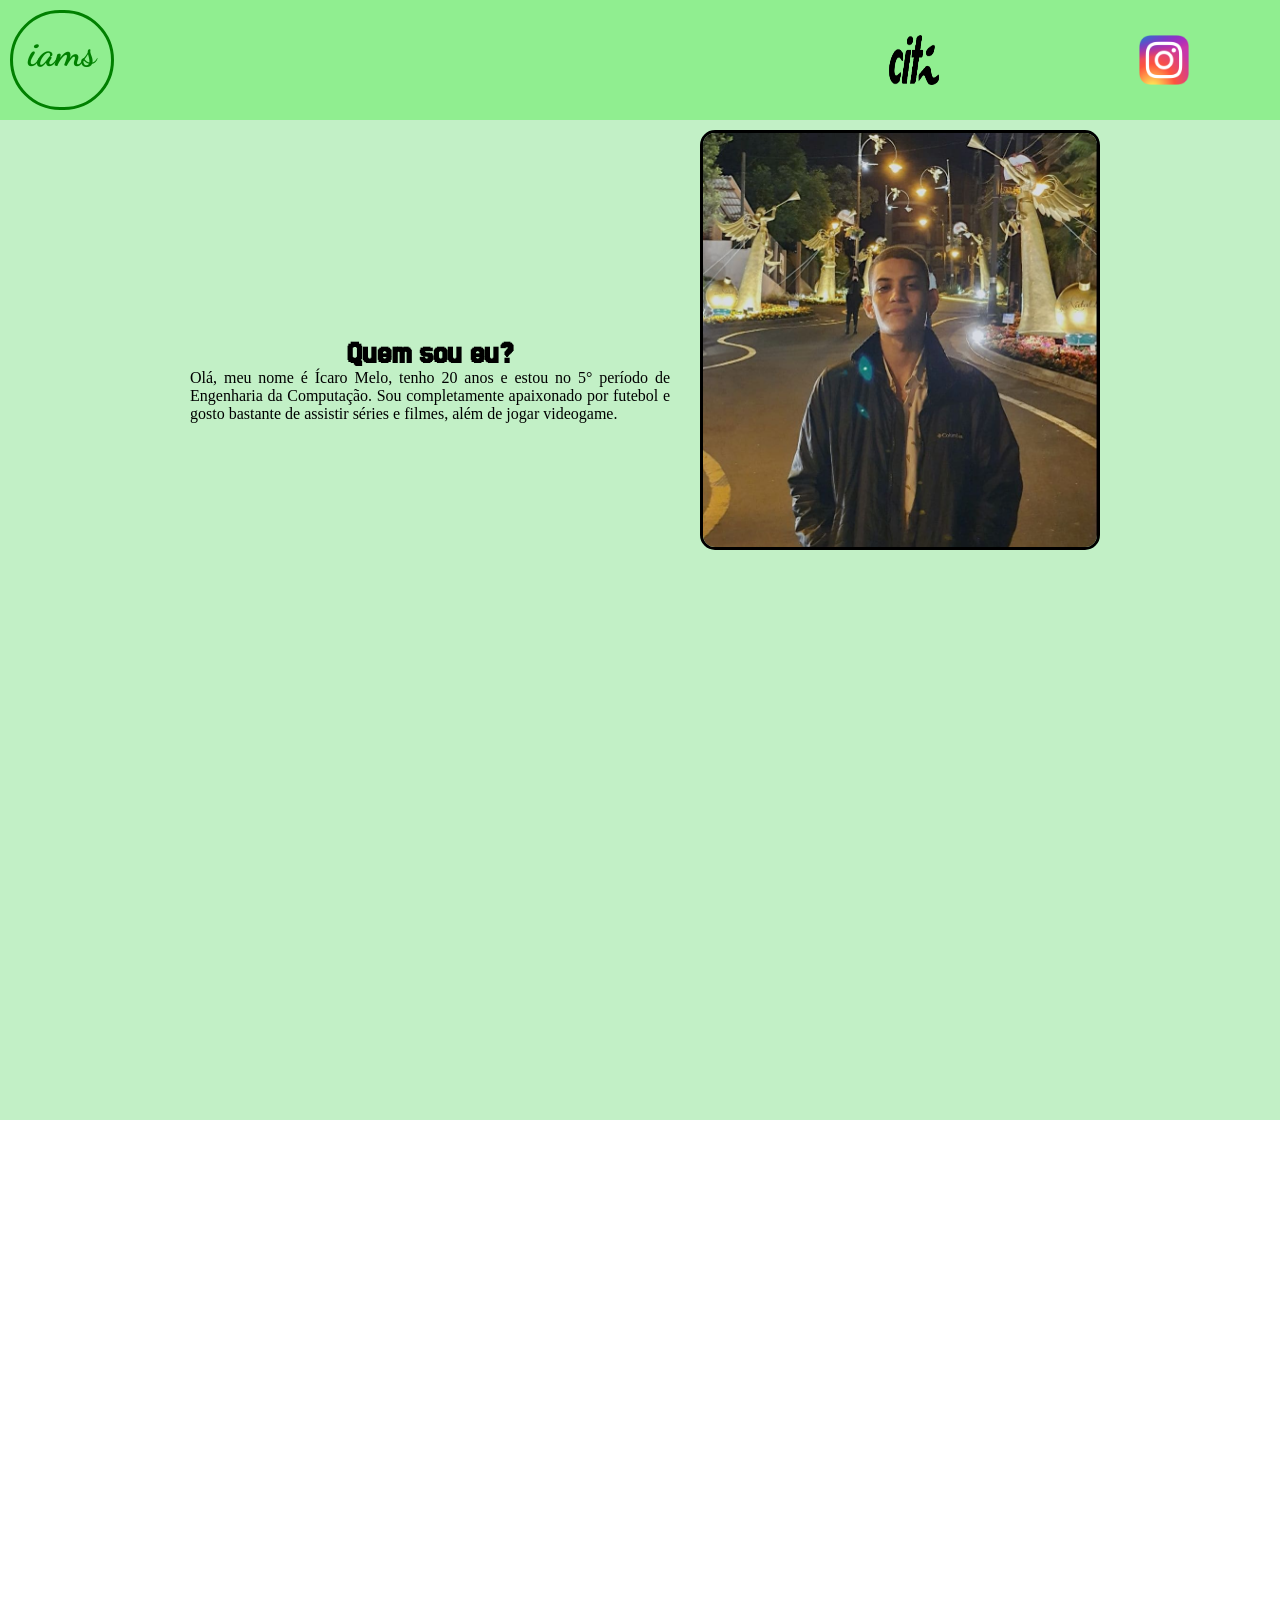
==== index.html @ f493a5a9 "Meu primeiro commit." ====
<!DOCTYPE html>
<html lang="pt-br">
    <head>
        <meta charset="UTF-8">
        <meta name="viewport" content="width=device-width, initial-scale=1.0">
        <title>Icaro Melo</title>
        <link rel="stylesheet" href="style.css">
    </head>

    <body>
        <header>
            <div class="iams">
                <h1>iams</h1>
            </div>
            <div class="all">
                <div class="icons">
                    <img src="image-66-1.png" alt="CITi" class="citi">
                    <img src="Instagram_logo_2016.svg.webp" alt="Instagram Logo" class="instagram">
                    <img src="spotify_logo_icon_189218.png" alt="Spotify Logo" class="spotify">
                </div>
            </div>
        </header>
        <main>
            <div class="texto">
                <h1>Quem sou eu?</h1>
                <p>Olá, meu nome é Ícaro Melo, tenho 20 anos e estou no 5° período de Engenharia da Computação. Sou completamente apaixonado por futebol e gosto bastante de assistir séries e filmes, além de jogar videogame.</p>
            </div>
            <div>
                <img src="icaro2.jpeg" alt="Foto de Icaro" class="foto">
            </div>
        </main>
    </body>
</html>
---- style.css ----
@import url('https://fonts.googleapis.com/css2?family=Dancing+Script:wght@400..700&family=Micro+5+Charted&family=Oswald:wght@200..700&family=Sevillana&display=swap');
@import url('https://fonts.googleapis.com/css2?family=Jersey+25&display=swap');

* {
    margin: 0;
    padding: 0;
    box-sizing: border-box;
}

body {
    height: 100em;
}

header {
    display: flex;
    flex-direction: row;
    background-color: lightgreen;
    height: 120px;
    gap: 50%;
}

main {
    display: flex;
    flex-direction: row;
    justify-content: center;
    height: 1000px;
    background-color: #c2f0c6;
}

.iams {
    display: flex;
    flex-direction: row;
    justify-content: left;
    h1 {
        color: green;
        font-size: 40px;
        font-family: 'Dancing Script';
        border: solid green;
        border-radius: 200px;
        padding: 15px;
    }
    height: 120px;
    padding: 10px;
}

.foto {
    margin: 10px;
    border: solid black;
    border-radius: 15px;
    width: 400px;
    height: 420px;
}

.texto {
    display: flex;
    flex-direction: column;
    margin: 10px;
    padding: 10px;
    justify-content: center;
    h1 {
        text-align: center;
        font-family: 'Jersey 25';
    }
    p {
        text-align: justify;
    }
    height: 500px;
    width: 500px;
}

.all {
    display: flex;
    flex-direction: column;
    justify-content: center;
}

.icons {
    display: flex;
    flex-direction: row;
    justify-content: center;
    padding: 15px;
    width: 50em;
    gap: 200px;
}

.citi {
    width: 50px;
    height: 50px;
}

.instagram {
    width: 50px;
    height: 50px;
}

.spotify {
    width: 50px;
    height: 50px;
}
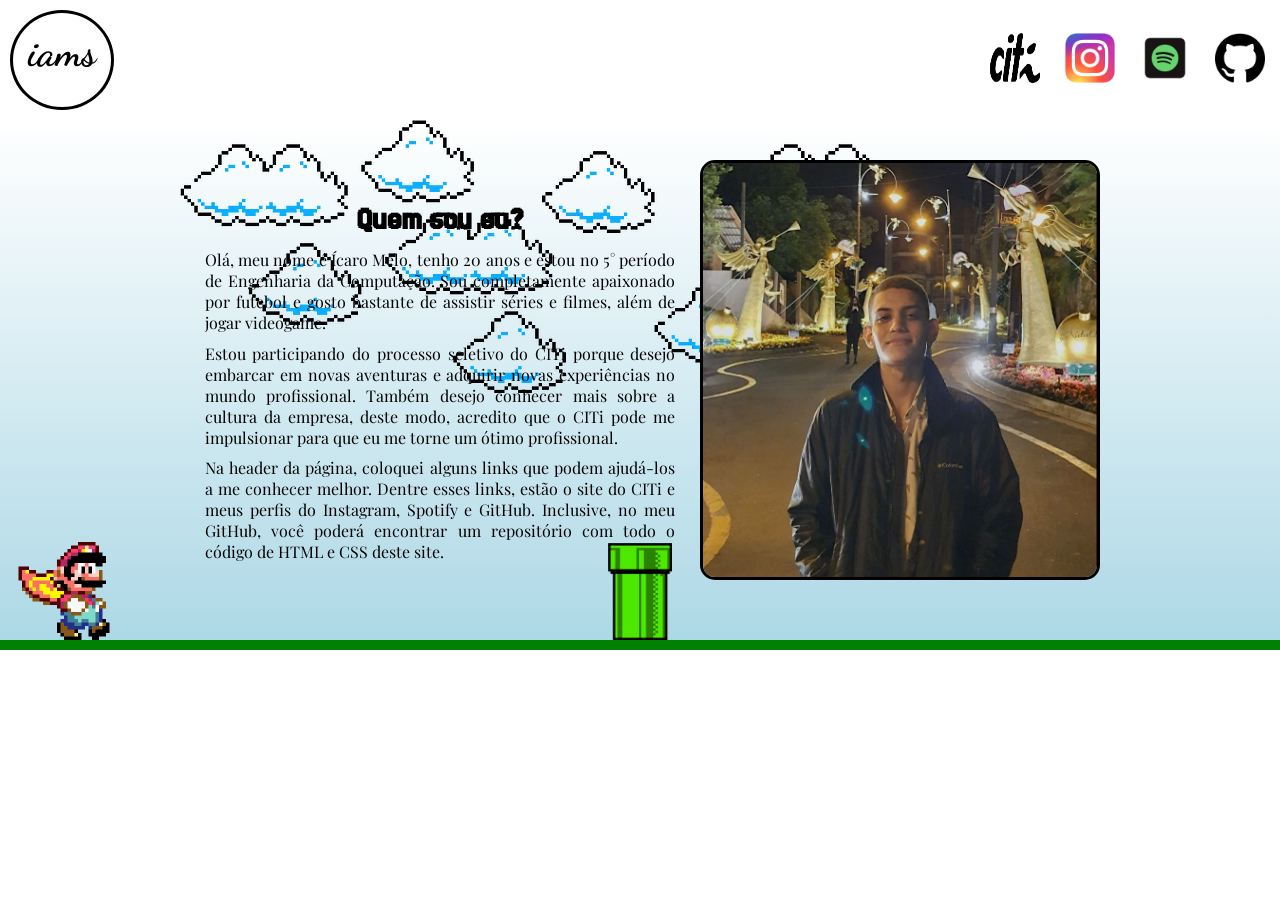
==== commit 93d42f6d: "Arquivos finais do desafio de Dev do CITi" ====
--- a/index.html
+++ b/index.html
@@ -5,6 +5,7 @@
         <meta name="viewport" content="width=device-width, initial-scale=1.0">
         <title>Icaro Melo</title>
         <link rel="stylesheet" href="style.css">
+        <link rel="shortcut icon" href="assets/citi.png" type="image/x-icon">
     </head>
 
     <body>
@@ -12,21 +13,42 @@
             <div class="iams">
                 <h1>iams</h1>
             </div>
-            <div class="all">
+            <div class="icons2">
                 <div class="icons">
-                    <img src="image-66-1.png" alt="CITi" class="citi">
-                    <img src="Instagram_logo_2016.svg.webp" alt="Instagram Logo" class="instagram">
-                    <img src="spotify_logo_icon_189218.png" alt="Spotify Logo" class="spotify">
+                    <a href="https://citi.org.br/">
+                        <img src="assets/citi.png" alt="CITi_Logo" class="citi">
+                    </a>
+                    <a href="https://www.instagram.com/oicaromelo/?igsh=MTE4dDdlcDV4NXJtNQ==">
+                        <img src="assets/Instagram.webp" alt="Instagram_Logo" class="instagram">
+                    </a>
+                    <a href="https://open.spotify.com/user/31nprdooftfmfj2elegqj73et7ky">
+                        <img src="assets/spotify.png" alt="Spotify_Logo" class="spotify">
+                    </a>
+                    <a href="https://github.com/OIcaroMelo">
+                        <img src="assets/github.png" alt="GitHub_Logo" class="github">
+                    </a>
                 </div>
             </div>
         </header>
         <main>
+            <div>
+                <img src="assets/clouds.webp" alt="cloud" class="nuvem">
+            </div>
+            <img src="assets/mario.gif" alt="Mario_Gif" class="mario">
+            <img src="assets/pipe.png" alt="Pipe" class="pipe">
             <div class="texto">
                 <h1>Quem sou eu?</h1>
-                <p>Olá, meu nome é Ícaro Melo, tenho 20 anos e estou no 5° período de Engenharia da Computação. Sou completamente apaixonado por futebol e gosto bastante de assistir séries e filmes, além de jogar videogame.</p>
+                <p>
+                    Olá, meu nome é Ícaro Melo, tenho 20 anos e estou no 5° período de Engenharia da Computação. Sou completamente apaixonado por futebol e gosto bastante de assistir séries e filmes, além de jogar videogame.
+                </p>
+                <p>
+                    Estou participando do processo seletivo do CITi porque desejo embarcar em novas aventuras e adquirir novas experiências no mundo profissional. Também desejo conhecer mais sobre a cultura da empresa, deste modo, acredito que o CITi pode me impulsionar para que eu me torne um ótimo profissional.
+                <p>
+                    Na header da página, coloquei alguns links que podem ajudá-los a me conhecer melhor. Dentre esses links, estão o site do CITi e meus perfis do Instagram, Spotify e GitHub. Inclusive, no meu GitHub, você poderá encontrar um repositório com todo o código de HTML e CSS deste site.
+                </p>
             </div>
             <div>
-                <img src="icaro2.jpeg" alt="Foto de Icaro" class="foto">
+                <img src="assets/icaro.jpeg" alt="Foto de Icaro" class="foto">
             </div>
         </main>
     </body>
--- a/style.css
+++ b/style.css
@@ -1,5 +1,6 @@
 @import url('https://fonts.googleapis.com/css2?family=Dancing+Script:wght@400..700&family=Micro+5+Charted&family=Oswald:wght@200..700&family=Sevillana&display=swap');
 @import url('https://fonts.googleapis.com/css2?family=Jersey+25&display=swap');
+@import url('https://fonts.googleapis.com/css2?family=Montserrat:ital,wght@0,100..900;1,100..900&family=Playfair+Display:ital,wght@0,400..900;1,400..900&display=swap');
 
 * {
     margin: 0;
@@ -7,24 +8,12 @@
     box-sizing: border-box;
 }
 
-body {
-    height: 100em;
-}
-
 header {
     display: flex;
     flex-direction: row;
-    background-color: lightgreen;
-    height: 120px;
-    gap: 50%;
-}
-
-main {
-    display: flex;
-    flex-direction: row;
-    justify-content: center;
-    height: 1000px;
-    background-color: #c2f0c6;
+    background-color: white;
+    width: 100%;
+    height: 50%;
 }
 
 .iams {
@@ -32,23 +21,52 @@
     flex-direction: row;
     justify-content: left;
     h1 {
-        color: green;
+        color: black;
         font-size: 40px;
         font-family: 'Dancing Script';
-        border: solid green;
-        border-radius: 200px;
-        padding: 15px;
+        border: solid black;
+        border-radius: 50%;
+        padding: 20%;
     }
     height: 120px;
     padding: 10px;
 }
 
+.icons {
+    display: flex;
+    flex-direction: row;
+    justify-content: right;
+    position: absolute;
+    padding: 15px;
+    width: 100%;
+    right: 0%;
+    gap: 2%;
+}
+
+.icons2 {
+    display: flex;
+    flex-direction: column;
+    justify-content: center;
+}
+
+main {
+    position: relative;
+    display: flex;
+    border-bottom: 10px solid green;
+    flex-direction: row;
+    justify-content: center;
+    overflow: hidden;
+    height: 100%;
+    background: linear-gradient(white, lightblue);
+}
+
 .foto {
-    margin: 10px;
+    margin-top: 10%;
     border: solid black;
     border-radius: 15px;
     width: 400px;
     height: 420px;
+    position: relative;
 }
 
 .texto {
@@ -60,27 +78,17 @@
     h1 {
         text-align: center;
         font-family: 'Jersey 25';
+        padding: 2%;
     }
     p {
         text-align: justify;
+        font-family: 'Playfair Display';
+        font-size: 16px;
+        padding: 1%;
     }
     height: 500px;
     width: 500px;
-}
-
-.all {
-    display: flex;
-    flex-direction: column;
-    justify-content: center;
-}
-
-.icons {
-    display: flex;
-    flex-direction: row;
-    justify-content: center;
-    padding: 15px;
-    width: 50em;
-    gap: 200px;
+    position: relative;
 }
 
 .citi {
@@ -96,4 +104,71 @@
 .spotify {
     width: 50px;
     height: 50px;
+}
+
+.github {
+    width: 50px;
+    height: 50px;
+}
+
+.nuvem {
+    position: absolute;
+    animation: clouds 20s infinite;
+}
+
+.mario {
+    position: absolute;
+    width: 10%;
+    left: 0%;
+    bottom: 0%;
+    animation: mario_jump 4s linear infinite;
+}
+
+.pipe {
+    position: absolute;
+    width: 5%;
+    bottom: 0%;
+    animation: mario_pipe 4s linear infinite;
+}
+
+@keyframes clouds {
+    from {
+        right: -60%;
+    }
+
+    to {
+        right: 100%;
+    }
+}
+
+@keyframes mario_jump {
+    0% {
+        bottom: 0%;
+    }
+
+    85% {
+        bottom: 0%;
+    }
+
+    90% {
+        bottom: 40%;
+    }
+
+    95% {
+        bottom: 40%;
+    }
+
+    100% {
+        bottom: 0%;
+    }
+}
+
+@keyframes mario_pipe {
+    from {
+        right: -10%;
+    }
+
+    to {
+        right: 100%;
+    }
 }
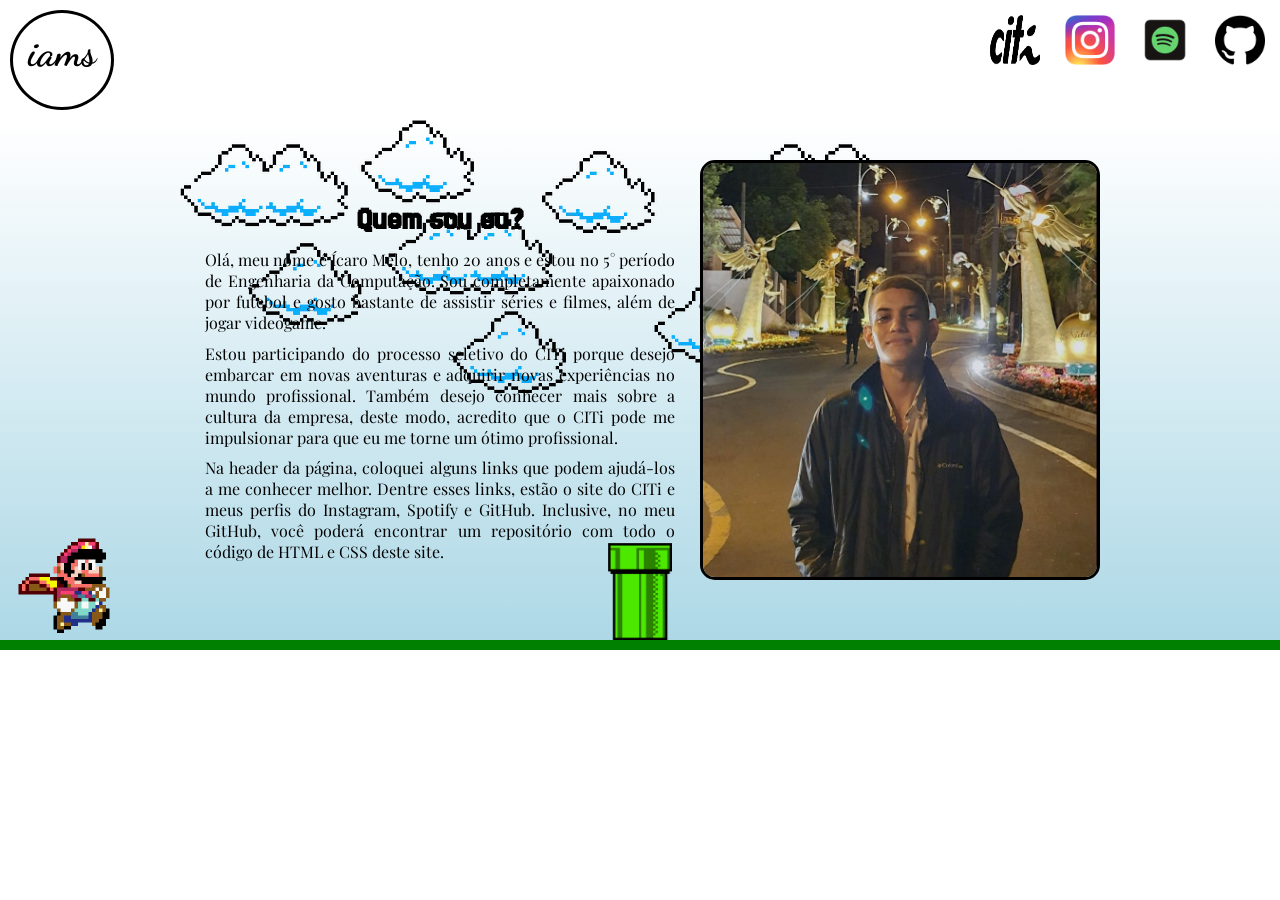
==== commit ed0af3ad: "Update index.html" ====
--- a/index.html
+++ b/index.html
@@ -13,21 +13,19 @@
             <div class="iams">
                 <h1>iams</h1>
             </div>
-            <div class="icons2">
-                <div class="icons">
-                    <a href="https://citi.org.br/">
-                        <img src="assets/citi.png" alt="CITi_Logo" class="citi">
-                    </a>
-                    <a href="https://www.instagram.com/oicaromelo/?igsh=MTE4dDdlcDV4NXJtNQ==">
-                        <img src="assets/Instagram.webp" alt="Instagram_Logo" class="instagram">
-                    </a>
-                    <a href="https://open.spotify.com/user/31nprdooftfmfj2elegqj73et7ky">
-                        <img src="assets/spotify.png" alt="Spotify_Logo" class="spotify">
-                    </a>
-                    <a href="https://github.com/OIcaroMelo">
-                        <img src="assets/github.png" alt="GitHub_Logo" class="github">
-                    </a>
-                </div>
+            <div class="icons">
+                <a href="https://citi.org.br/">
+                    <img src="assets/citi.png" alt="CITi_Logo" class="citi">
+                </a>
+                <a href="https://www.instagram.com/oicaromelo/?igsh=MTE4dDdlcDV4NXJtNQ==">
+                    <img src="assets/Instagram.webp" alt="Instagram_Logo" class="instagram">
+                </a>
+                <a href="https://open.spotify.com/user/31nprdooftfmfj2elegqj73et7ky">
+                    <img src="assets/spotify.png" alt="Spotify_Logo" class="spotify">
+                </a>
+                <a href="https://github.com/OIcaroMelo">
+                    <img src="assets/github.png" alt="GitHub_Logo" class="github">
+                </a>
             </div>
         </header>
         <main>
@@ -52,4 +50,4 @@
             </div>
         </main>
     </body>
-</html> +</html> 
--- a/style.css
+++ b/style.css
@@ -113,7 +113,7 @@
 
 .nuvem {
     position: absolute;
-    animation: clouds 20s infinite;
+    animation: clouds 20s linear infinite;
 }
 
 .mario {
@@ -171,4 +171,4 @@
     to {
         right: 100%;
     }
-}+}
